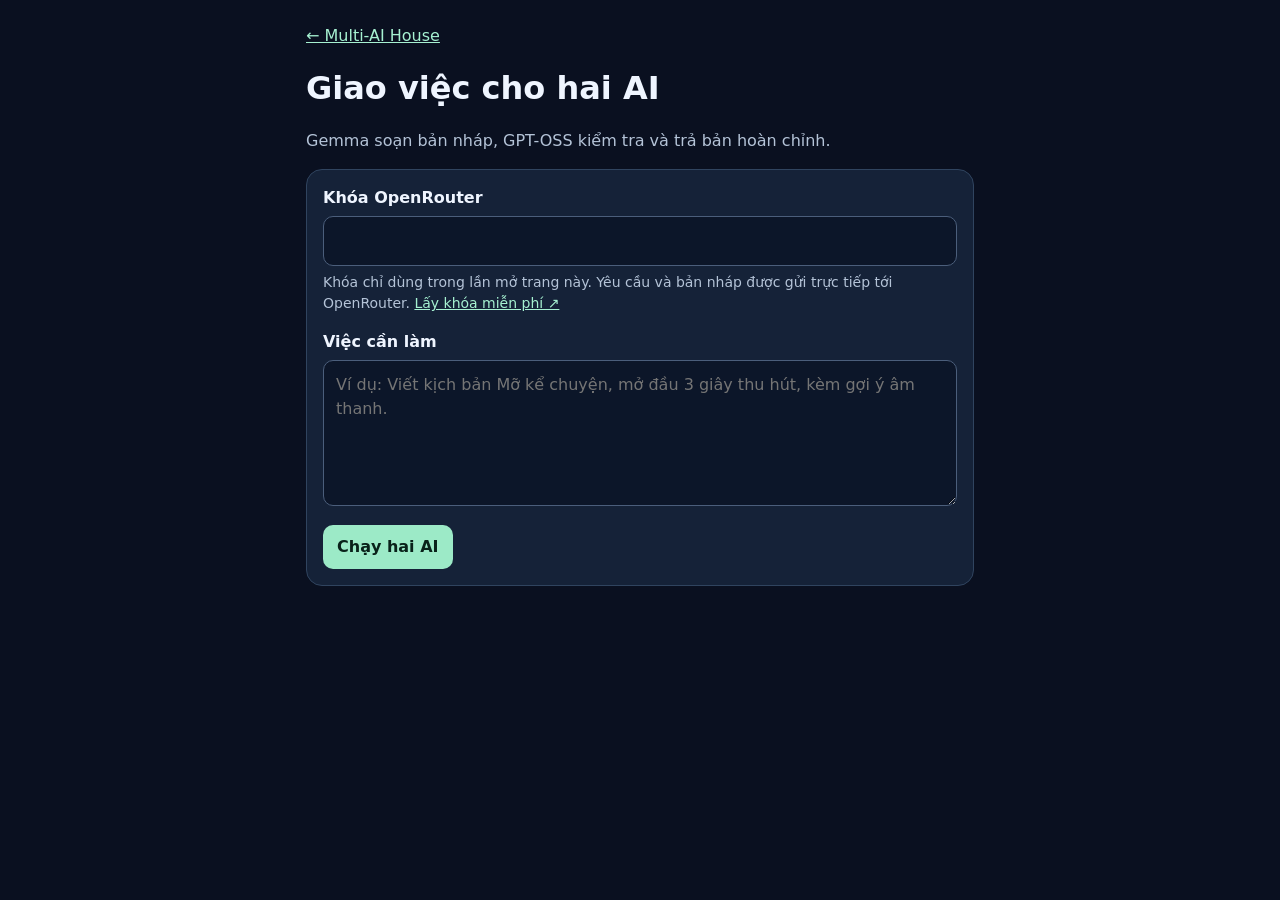
==== auto.html @ 7cc1ce43 "Add two-model automatic writing and review workflow" ====
<!doctype html>
<html lang="vi">
<head>
<meta charset="utf-8">
<meta name="viewport" content="width=device-width,initial-scale=1,viewport-fit=cover">
<meta name="theme-color" content="#0a1020">
<meta http-equiv="Content-Security-Policy" content="default-src 'self'; connect-src https://openrouter.ai; script-src 'self'; style-src 'self'; object-src 'none'; base-uri 'none'; form-action 'none'">
<title>Chạy tự động · Multi-AI House</title>
<link rel="stylesheet" href="./auto.css">
<script type="module" src="./auto.js"></script>
</head>
<body>
<main>
  <a href="./">← Multi-AI House</a>
  <h1>Giao việc cho hai AI</h1>
  <p>Gemma soạn bản nháp, GPT-OSS kiểm tra và trả bản hoàn chỉnh.</p>
  <form id="run">
    <label for="key">Khóa OpenRouter</label>
    <input id="key" type="password" autocomplete="off" autocapitalize="off" spellcheck="false" aria-describedby="key-help">
    <p id="key-help">Khóa chỉ dùng trong lần mở trang này. Yêu cầu và bản nháp được gửi trực tiếp tới OpenRouter. <a href="https://openrouter.ai/settings/keys" target="_blank" rel="noopener noreferrer">Lấy khóa miễn phí ↗</a></p>
    <label for="brief">Việc cần làm</label>
    <textarea id="brief" rows="5" maxlength="6000" placeholder="Ví dụ: Viết kịch bản Mỡ kể chuyện, mở đầu 3 giây thu hút, kèm gợi ý âm thanh."></textarea>
    <div class="actions">
      <button id="start" type="submit">Chạy hai AI</button>
      <button id="retry" type="button" hidden>Chạy lại bước kiểm tra</button>
    </div>
  </form>
  <p id="status" role="status" aria-live="polite"></p>
  <section id="results" hidden aria-labelledby="result-title">
    <h2 id="result-title">Kết quả</h2>
    <p id="saved-brief"></p>
    <pre id="final" hidden></pre>
    <details id="draft-panel">
      <summary>Bản nháp của Gemma</summary>
      <pre id="draft"></pre>
    </details>
  </section>
</main>
</body>
</html>
---- auto.css ----
:root { color-scheme: dark; font: 16px/1.5 system-ui, sans-serif; background: #0a1020; color: #eff5ff; }
* { box-sizing: border-box; }
body { margin: 0; }
main { max-width: 700px; margin: auto; padding: 24px 16px max(40px, env(safe-area-inset-bottom)); }
h1, h2 { line-height: 1.2; }
p { color: #b4c3d7; }
a, summary { color: #a6f1d1; }
form, section { border: 1px solid #30445f; background: #152238; border-radius: 16px; padding: 16px; }
label { display: block; font-weight: 650; margin-bottom: 6px; }
input, textarea { width: 100%; border: 1px solid #4b5e7b; border-radius: 10px; background: #0c1629; color: #fff; padding: 12px; font: inherit; }
textarea { resize: vertical; }
#key-help { font-size: .875rem; margin: 6px 0 16px; }
.actions { display: flex; flex-wrap: wrap; gap: 10px; margin-top: 12px; }
button { border: 0; background: #9ceac7; color: #09221a; border-radius: 10px; padding: 10px 14px; min-height: 44px; font: inherit; font-weight: 700; cursor: pointer; }
button:disabled { opacity: .55; cursor: wait; }
#status { min-height: 1.5em; color: #a6f1d1; }
#saved-brief { overflow-wrap: anywhere; white-space: pre-wrap; }
pre { white-space: pre-wrap; overflow-wrap: anywhere; font: inherit; margin: 10px 0; padding: 12px; background: #0c1629; border-radius: 10px; }
summary { cursor: pointer; padding: 8px 0; }
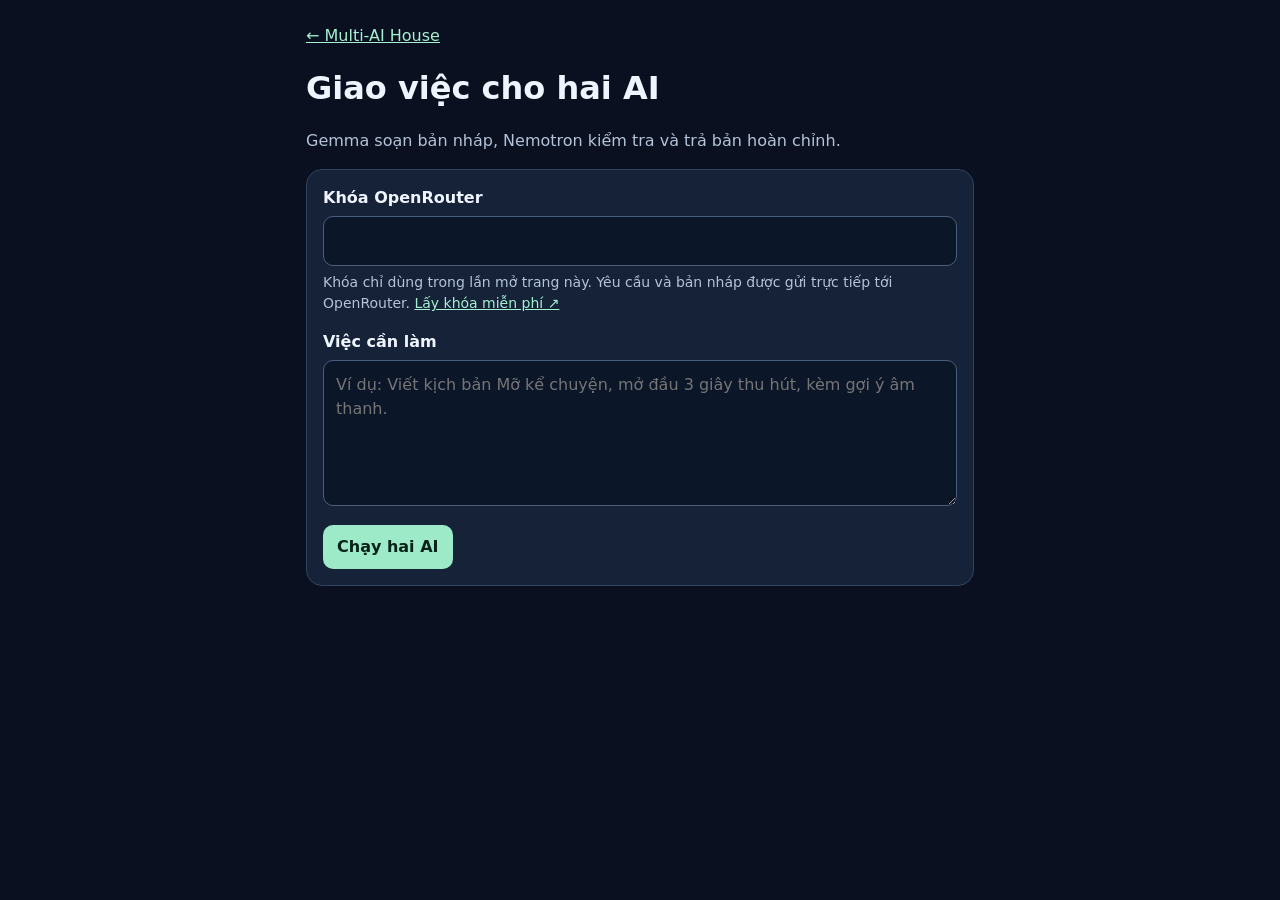
==== commit 92023f78: "Replace unavailable free reviewer and add model fallback" ====
--- a/auto.html
+++ b/auto.html
@@ -13,7 +13,7 @@
 <main>
   <a href="./">← Multi-AI House</a>
   <h1>Giao việc cho hai AI</h1>
-  <p>Gemma soạn bản nháp, GPT-OSS kiểm tra và trả bản hoàn chỉnh.</p>
+  <p>Gemma soạn bản nháp, Nemotron kiểm tra và trả bản hoàn chỉnh.</p>
   <form id="run">
     <label for="key">Khóa OpenRouter</label>
     <input id="key" type="password" autocomplete="off" autocapitalize="off" spellcheck="false" aria-describedby="key-help">
